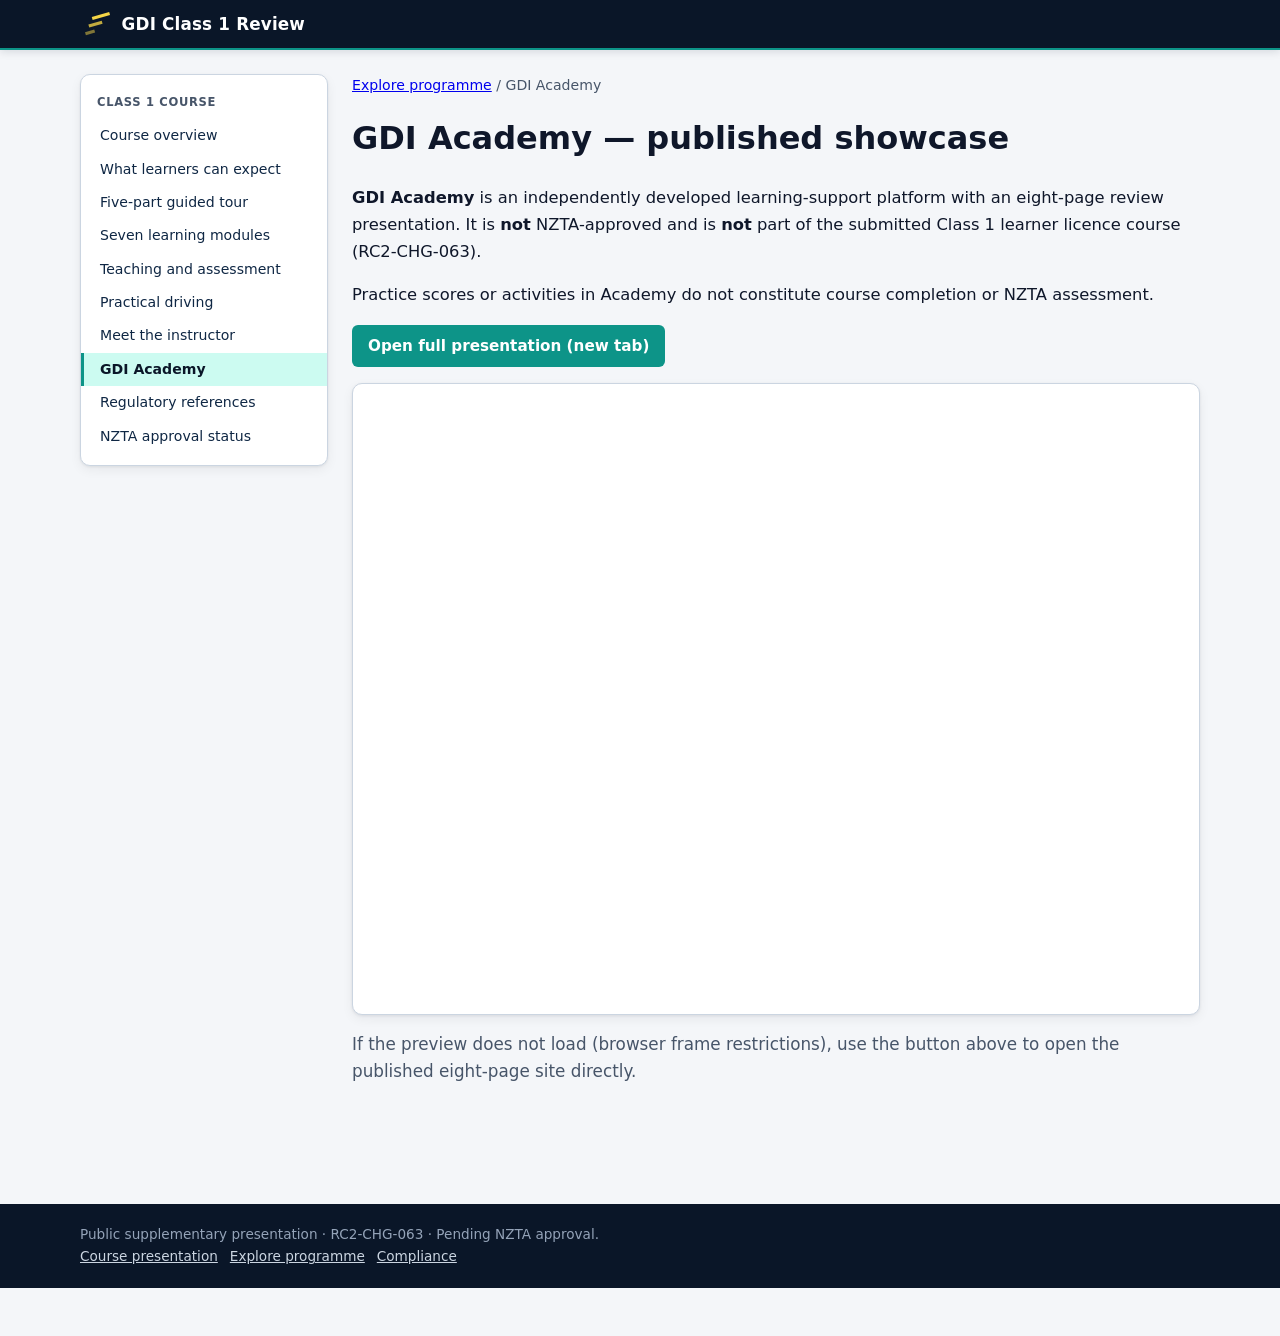
==== academy-presentation.html @ 6e03c8e2 "Publish WP-034 public-safe Class 1 review presentation. Replace the three-file overview with the con" ====
<!DOCTYPE html>
<html lang="en-NZ">
<head>
  <meta charset="utf-8">
  <meta name="viewport" content="width=device-width, initial-scale=1">
  <title>GDI Academy — GDI Class 1 NZTA Review</title>
  <link rel="stylesheet" href="assets/css/main.css">
  <link rel="stylesheet" href="assets/css/portal.css">
  <link rel="stylesheet" href="assets/css/premium.css">
  <link rel="stylesheet" href="assets/css/ux031.css">
  <link rel="stylesheet" href="assets/css/ux032.css">
  <link rel="stylesheet" href="assets/css/ux033.css">
</head>
<body class="premium-portal">
  <a class="skip-link" href="#main">Skip to content</a>
  <header class="site-header site-header--compact">
    <div class="wrap header-bar">
      <a class="brand-lockup" href="index.html">
        <img class="brand-logo" src="assets/brand/gdi-logo.svg" alt="" width="32" height="32">
        <span>GDI Class 1 Review</span>
      </a>
    </div>
  </header>
  <main id="main" class="wrap content-page">
    <div class="portal-shell">
      <button type="button" class="sidebar-toggle" aria-expanded="false" aria-controls="course-sidebar">Course menu</button>
      <aside id="course-sidebar" class="course-sidebar" aria-label="Course navigation">
  <p class="course-sidebar__label">Class 1 course</p>
  <ul><li><a href="index.html#course-overview" class="sidebar-link" data-nav="overview">Course overview</a></li><li><a href="index.html#course-expectations" class="sidebar-link" data-nav="expectations">What learners can expect</a></li><li><a href="index.html#guided-tour" class="sidebar-link" data-nav="guided-tour">Five-part guided tour</a></li><li><a href="index.html#module-progression" class="sidebar-link" data-nav="modules">Seven learning modules</a></li><li><a href="index.html#part-3" class="sidebar-link" data-nav="teaching">Teaching and assessment</a></li><li><a href="routes-evidence.html" class="sidebar-link">Practical driving</a></li><li><a href="instructor-review.html" class="sidebar-link">Meet the instructor</a></li><li><a href="academy-presentation.html" class="sidebar-link is-active">GDI Academy</a></li><li><a href="document-library.html" class="sidebar-link">Regulatory references</a></li><li><a href="nzta-status.html" class="sidebar-link">NZTA approval status</a></li></ul>
</aside>
      <div class="portal-content portal-content--wide">
        <p class="breadcrumb"><a href="explore.html">Explore programme</a> / GDI Academy</p>
<h1>GDI Academy — published showcase</h1>
<div class="prose">
<p><strong>GDI Academy</strong> is an independently developed learning-support platform with an eight-page review presentation. It is <strong>not</strong> NZTA-approved and is <strong>not</strong> part of the submitted Class 1 learner licence course (RC2-CHG-063).</p>
<p>Practice scores or activities in Academy do not constitute course completion or NZTA assessment.</p>
</div>
<p><a class="btn-primary" href="https://dammy78.github.io/gdi-academy-review-presentation/" target="_blank" rel="noopener noreferrer">Open full presentation (new tab)</a></p>
<div class="academy-frame-wrap">
  <iframe class="academy-frame" title="GDI Academy review presentation preview"
    src="https://dammy78.github.io/gdi-academy-review-presentation/" loading="lazy"
    referrerpolicy="no-referrer-when-downgrade"></iframe>
</div>
<p class="hero-lead">If the preview does not load (browser frame restrictions), use the button above to open the published eight-page site directly.</p>

      </div>
    </div>
  </main>
  <footer class="site-footer">
    <div class="wrap">
      <p>Public supplementary presentation · RC2-CHG-063 · Pending NZTA approval.</p>
      <p class="utility-footer-nav"><a href="index.html">Course presentation</a><a href="explore.html">Explore programme</a><a href="compliance.html">Compliance</a></p>
    </div>
  </footer>
  <script src="assets/js/sidebar-nav.js" defer></script>
</body>
</html>
---- assets/css/main.css ----
:root {
  --bg: #f7f8fa;
  --surface: #fff;
  --text: #1a1f2e;
  --muted: #4a5568;
  --accent: #0b4f6c;
  --banner-bg: #7c2d12;
  --banner-fg: #fff;
  --border: #e2e8f0;
  --max: 52rem;
}

* { box-sizing: border-box; }

body {
  margin: 0;
  font-family: system-ui, -apple-system, Segoe UI, Roboto, sans-serif;
  line-height: 1.6;
  color: var(--text);
  background: var(--bg);
}

.wrap { max-width: var(--max); margin: 0 auto; padding: 0 1rem; }

.skip-link {
  position: absolute;
  left: -999px;
  top: 0;
  background: var(--accent);
  color: #fff;
  padding: 0.5rem 1rem;
}
.skip-link:focus { left: 0; z-index: 100; }

.site-header {
  background: var(--surface);
  border-bottom: 1px solid var(--border);
  padding: 1rem 0 0.5rem;
}

.site-title {
  font-weight: 700;
  font-size: 1.15rem;
  color: var(--accent);
  text-decoration: none;
}

.status-banner {
  margin: 0.75rem 0;
  padding: 0.75rem 1rem;
  background: var(--banner-bg);
  color: var(--banner-fg);
  border-radius: 6px;
}
.status-banner__primary {
  margin: 0;
  font-weight: 700;
  letter-spacing: 0.02em;
}
.status-banner__meta { margin: 0.35rem 0 0; font-size: 0.9rem; opacity: 0.95; }
.status-banner__legal { margin: 0.5rem 0 0; font-size: 0.85rem; line-height: 1.45; opacity: 0.95; }

.site-nav { margin: 0.5rem 0 1rem; }

.nav-toggle {
  display: none;
  width: 100%;
  padding: 0.6rem;
  font-size: 1rem;
  border: 1px solid var(--border);
  background: var(--bg);
  border-radius: 6px;
}

.nav-menu {
  list-style: none;
  margin: 0;
  padding: 0;
  display: flex;
  flex-wrap: wrap;
  gap: 0.35rem 0.75rem;
}
.nav-menu a {
  color: var(--accent);
  text-decoration: none;
  font-size: 0.92rem;
}
.nav-menu a:hover { text-decoration: underline; }
.nav-group {
  width: 100%;
  font-size: 0.75rem;
  text-transform: uppercase;
  letter-spacing: 0.06em;
  color: var(--muted);
  margin-top: 0.25rem;
}

.site-main { padding: 1.5rem 1rem 3rem; }

.content {
  background: var(--surface);
  padding: 1.5rem;
  border-radius: 8px;
  border: 1px solid var(--border);
}

.content h1 { margin-top: 0; font-size: 1.65rem; }
.content h2 { font-size: 1.25rem; margin-top: 1.75rem; }
.content table {
  width: 100%;
  border-collapse: collapse;
  font-size: 0.9rem;
  margin: 1rem 0;
}
.content th, .content td {
  border: 1px solid var(--border);
  padding: 0.45rem 0.5rem;
  text-align: left;
  vertical-align: top;
}
.content th { background: #edf2f7; }

.site-footer {
  padding: 1.5rem 1rem 2.5rem;
  font-size: 0.88rem;
  color: var(--muted);
}
.footer-disclaimer {
  border-left: 3px solid var(--accent);
  padding-left: 0.75rem;
  margin: 0 0 0.75rem;
}

@media (max-width: 720px) {
  .nav-toggle { display: block; }
  .nav-menu {
    display: none;
    flex-direction: column;
    padding: 0.5rem 0;
  }
  .nav-menu.is-open { display: flex; }
  .content { padding: 1rem; }
  .content table { display: block; overflow-x: auto; }
}
---- assets/css/portal.css ----
.local-only-notice {
  margin: 1rem 0 1.25rem;
  padding: 1rem 1.1rem;
  border: 2px dashed #7c2d12;
  background: #fff7ed;
  border-radius: 6px;
  font-size: 0.95rem;
}

.content-page h1 { margin-top: 0.25rem; }

.pdf-list { padding-left: 1.25rem; }
.pdf-list li { margin: 0.5rem 0; }

.data-table {
  width: 100%;
  border-collapse: collapse;
  margin: 1rem 0;
  font-size: 0.95rem;
}
.data-table th,
.data-table td {
  border: 1px solid var(--border, #e2e8f0);
  padding: 0.5rem 0.65rem;
  text-align: left;
}
.data-table th { background: #f1f5f9; }

.site-footer {
  margin: 2rem auto 3rem;
  font-size: 0.85rem;
  color: var(--muted, #4a5568);
}

.nav-menu a.active {
  font-weight: 700;
  text-decoration: underline;
}
---- assets/css/premium.css ----
/* GDI Class 1 private review portal — premium design system (WP-029) */
:root {
  --navy-900: #0a1628;
  --navy-800: #0f2744;
  --navy-700: #163656;
  --teal-500: #0d9488;
  --teal-400: #14b8a6;
  --teal-100: #ccfbf1;
  --surface: #ffffff;
  --bg: #f4f6f9;
  --text: #0f172a;
  --muted: #475569;
  --border: #cbd5e1;
  --max: 72rem;
  --radius: 10px;
  --shadow: 0 1px 3px rgba(10, 22, 40, 0.08), 0 4px 12px rgba(10, 22, 40, 0.06);
}

body.premium-portal {
  background: var(--bg);
  color: var(--text);
  font-family: "Segoe UI", system-ui, -apple-system, Roboto, "Helvetica Neue", Arial, sans-serif;
}

.premium-portal .wrap { max-width: var(--max); }

.premium-portal .site-header {
  background: linear-gradient(180deg, var(--navy-900) 0%, var(--navy-800) 100%);
  border-bottom: 3px solid var(--teal-500);
  color: #fff;
  padding: 0;
}

.premium-portal .header-inner {
  padding: 1rem 1rem 0.75rem;
}

.premium-portal .brand-row {
  display: flex;
  align-items: center;
  gap: 0.75rem;
  flex-wrap: wrap;
}

.premium-portal .brand-logo { height: 36px; width: auto; }

.premium-portal .site-title {
  color: #fff;
  font-size: 1.2rem;
  font-weight: 700;
  text-decoration: none;
  letter-spacing: 0.01em;
}

.premium-portal .site-tagline {
  margin: 0.25rem 0 0;
  font-size: 0.9rem;
  color: #cbd5e1;
  width: 100%;
}

.premium-portal .status-banner {
  margin: 0.75rem 0 0;
  padding: 0.65rem 1rem;
  background: rgba(13, 148, 136, 0.15);
  border: 1px solid var(--teal-400);
  border-radius: var(--radius);
  color: #ecfeff;
}

.premium-portal .status-banner__primary {
  margin: 0;
  font-weight: 600;
  font-size: 0.92rem;
}

.premium-portal .status-banner__meta {
  margin: 0.35rem 0 0;
  font-size: 0.85rem;
  opacity: 0.95;
}

.premium-portal .security-notice {
  margin: 0 0 1.25rem;
  padding: 0.75rem 1rem;
  background: #fff7ed;
  border-left: 4px solid #ea580c;
  border-radius: 0 var(--radius) var(--radius) 0;
  font-size: 0.9rem;
  color: #7c2d12;
}

.premium-portal .site-nav {
  background: var(--navy-700);
  margin: 0;
  padding: 0 1rem;
}

.premium-portal .nav-toggle {
  display: none;
  margin: 0.5rem 0;
  width: 100%;
  padding: 0.55rem;
  background: var(--navy-900);
  color: #fff;
  border: 1px solid #334155;
  border-radius: 6px;
}

.premium-portal .nav-menu {
  display: flex;
  flex-wrap: wrap;
  gap: 0.15rem 0.5rem;
  list-style: none;
  margin: 0;
  padding: 0.5rem 0;
}

.premium-portal .nav-menu a {
  color: #e2e8f0;
  text-decoration: none;
  padding: 0.35rem 0.65rem;
  border-radius: 6px;
  font-size: 0.88rem;
}

.premium-portal .nav-menu a:hover,
.premium-portal .nav-menu a:focus {
  background: rgba(255, 255, 255, 0.1);
  color: #fff;
}

.premium-portal .nav-menu a.active {
  background: var(--teal-500);
  color: #fff;
  font-weight: 600;
}

.premium-portal .content-page { padding: 1.5rem 1rem 2.5rem; }

.premium-portal .hero {
  background: var(--surface);
  border-radius: var(--radius);
  box-shadow: var(--shadow);
  padding: 1.5rem 1.75rem;
  margin-bottom: 1.5rem;
  border-top: 4px solid var(--teal-500);
}

.premium-portal .hero h1 {
  margin: 0 0 0.5rem;
  font-size: 1.65rem;
  color: var(--navy-900);
}

.premium-portal .hero-lead { font-size: 1.05rem; color: var(--muted); margin: 0 0 1rem; }

.premium-portal .card-grid {
  display: grid;
  grid-template-columns: repeat(auto-fill, minmax(260px, 1fr));
  gap: 1rem;
  margin: 1rem 0 2rem;
}

.premium-portal .nav-card {
  display: block;
  background: var(--surface);
  border: 1px solid var(--border);
  border-radius: var(--radius);
  padding: 1.1rem 1.2rem;
  text-decoration: none;
  color: var(--text);
  box-shadow: var(--shadow);
  transition: border-color 0.15s, box-shadow 0.15s;
}

.premium-portal .nav-card:hover,
.premium-portal .nav-card:focus {
  border-color: var(--teal-500);
  box-shadow: 0 4px 16px rgba(13, 148, 136, 0.15);
  outline: none;
}

.premium-portal .nav-card h2 {
  margin: 0 0 0.35rem;
  font-size: 1.05rem;
  color: var(--navy-800);
}

.premium-portal .nav-card p {
  margin: 0;
  font-size: 0.88rem;
  color: var(--muted);
  line-height: 1.45;
}

.premium-portal .nav-card--accent {
  border-color: var(--teal-400);
  background: linear-gradient(135deg, #f0fdfa 0%, #fff 55%);
}

.premium-portal .nav-card .card-tag {
  display: inline-block;
  font-size: 0.7rem;
  font-weight: 600;
  text-transform: uppercase;
  letter-spacing: 0.04em;
  color: var(--teal-500);
  margin-bottom: 0.35rem;
}

.premium-portal .site-footer {
  background: var(--navy-900);
  color: #94a3b8;
  padding: 1.25rem 1rem;
  font-size: 0.85rem;
  margin-top: 2rem;
}

.premium-portal .site-footer p { margin: 0; }

.premium-portal .academy-frame-wrap {
  background: var(--surface);
  border: 1px solid var(--border);
  border-radius: var(--radius);
  overflow: hidden;
  box-shadow: var(--shadow);
  margin: 1rem 0;
}

.premium-portal .academy-frame {
  width: 100%;
  min-height: 480px;
  height: 70vh;
  border: 0;
  display: block;
}

.premium-portal .btn-primary {
  display: inline-block;
  background: var(--teal-500);
  color: #fff;
  padding: 0.55rem 1rem;
  border-radius: 6px;
  text-decoration: none;
  font-weight: 600;
  font-size: 0.95rem;
}

.premium-portal .btn-primary:hover { background: var(--teal-400); color: #fff; }

.premium-portal .btn-secondary {
  display: inline-block;
  border: 1px solid var(--border);
  padding: 0.5rem 0.9rem;
  border-radius: 6px;
  text-decoration: none;
  color: var(--navy-800);
  background: #fff;
  margin-right: 0.5rem;
}

@media (max-width: 768px) {
  .premium-portal .nav-toggle { display: block; }
  .premium-portal .nav-menu {
    display: none;
    flex-direction: column;
    padding-bottom: 0.75rem;
  }
  .premium-portal .nav-menu.is-open { display: flex; }
  .premium-portal .hero h1 { font-size: 1.35rem; }
  .premium-portal .academy-frame { min-height: 360px; height: 50vh; }
}

.premium-portal .visually-hidden {
  position: absolute;
  width: 1px;
  height: 1px;
  padding: 0;
  margin: -1px;
  overflow: hidden;
  clip: rect(0, 0, 0, 0);
  border: 0;
}
---- assets/css/ux031.css ----
/* WP-031 — guided presentation, explore hub, evidence library UX */

.premium-portal .content-page--guided {
  max-width: 42rem;
  margin-left: auto;
  margin-right: auto;
}

.premium-portal .content-page--wide {
  max-width: var(--max);
}

.premium-portal .level-strip {
  display: flex;
  flex-wrap: wrap;
  gap: 0.5rem;
  margin: 0 0 1.25rem;
  font-size: 0.8rem;
}

.premium-portal .level-pill {
  padding: 0.35rem 0.65rem;
  border-radius: 999px;
  background: var(--surface);
  border: 1px solid var(--border);
  color: var(--muted);
  text-decoration: none;
}

.premium-portal .level-pill.is-active {
  background: var(--teal-100);
  border-color: var(--teal-500);
  color: var(--navy-800);
  font-weight: 600;
}

.premium-portal .journey-progress {
  list-style: none;
  margin: 0 0 1.5rem;
  padding: 0;
  display: flex;
  flex-direction: column;
  gap: 0.35rem;
}

.premium-portal .journey-progress a {
  display: flex;
  align-items: baseline;
  gap: 0.5rem;
  padding: 0.5rem 0.75rem;
  background: var(--surface);
  border-radius: 8px;
  border: 1px solid var(--border);
  text-decoration: none;
  color: var(--navy-800);
  font-size: 0.92rem;
}

.premium-portal .journey-progress a:hover {
  border-color: var(--teal-500);
}

.premium-portal .journey-progress .step-num {
  flex-shrink: 0;
  width: 1.5rem;
  height: 1.5rem;
  line-height: 1.5rem;
  text-align: center;
  border-radius: 50%;
  background: var(--navy-800);
  color: #fff;
  font-size: 0.75rem;
  font-weight: 700;
}

.premium-portal .story-section {
  margin: 2rem 0;
  padding: 1.5rem 0 0;
  border-top: 1px solid var(--border);
}

.premium-portal .story-section:first-of-type {
  border-top: 0;
  padding-top: 0;
}

.premium-portal .story-section h2 {
  margin: 0 0 0.75rem;
  font-size: 1.35rem;
  color: var(--navy-900);
}

.premium-portal .story-section h3 {
  margin: 1.25rem 0 0.5rem;
  font-size: 1.05rem;
  color: var(--navy-800);
}

.premium-portal .prose {
  font-size: 1.02rem;
  line-height: 1.65;
  color: var(--text);
}

.premium-portal .prose p {
  margin: 0 0 1rem;
}

.premium-portal .prose ul,
.premium-portal .prose ol {
  margin: 0 0 1rem;
  padding-left: 1.25rem;
}

.premium-portal .callout {
  background: var(--surface);
  border-left: 4px solid var(--teal-500);
  padding: 0.85rem 1rem;
  margin: 1rem 0;
  border-radius: 0 var(--radius) var(--radius) 0;
  font-size: 0.95rem;
}

.premium-portal .callout--muted {
  border-left-color: var(--border);
  color: var(--muted);
}

.premium-portal .module-journey {
  list-style: none;
  margin: 1rem 0;
  padding: 0;
  display: flex;
  flex-direction: column;
  gap: 0.65rem;
}

.premium-portal .module-journey li {
  background: var(--surface);
  border: 1px solid var(--border);
  border-radius: var(--radius);
  padding: 0.85rem 1rem;
  box-shadow: var(--shadow);
}

.premium-portal .module-journey strong {
  display: block;
  color: var(--navy-800);
  margin-bottom: 0.25rem;
}

.premium-portal .module-journey span {
  font-size: 0.9rem;
  color: var(--muted);
}

.premium-portal .explore-grid {
  display: grid;
  grid-template-columns: repeat(auto-fill, minmax(280px, 1fr));
  gap: 1rem;
  margin: 1.5rem 0;
}

.premium-portal .explore-card {
  background: var(--surface);
  border: 1px solid var(--border);
  border-radius: var(--radius);
  padding: 1.15rem 1.25rem;
  box-shadow: var(--shadow);
}

.premium-portal .explore-card h2 {
  margin: 0 0 0.5rem;
  font-size: 1.1rem;
}

.premium-portal .explore-card p {
  margin: 0 0 0.75rem;
  font-size: 0.92rem;
  color: var(--muted);
  line-height: 1.5;
}

.premium-portal .explore-card--accent {
  border-color: var(--teal-400);
  background: linear-gradient(135deg, #f0fdfa 0%, #fff 55%);
}

.premium-portal .breadcrumb {
  font-size: 0.88rem;
  color: var(--muted);
  margin: 0 0 1rem;
}

.premium-portal .explore-card .card-actions {
  display: flex;
  flex-wrap: wrap;
  gap: 0.5rem;
}

.premium-portal .btn-text {
  font-size: 0.9rem;
  color: var(--teal-500);
  font-weight: 600;
  text-decoration: none;
}

.premium-portal .btn-text:hover {
  text-decoration: underline;
}

.premium-portal .security-notice--compact {
  margin: 0 0 1rem;
  padding: 0.5rem 0.75rem;
  font-size: 0.85rem;
  background: #f8fafc;
  border-left: 3px solid #94a3b8;
  color: var(--muted);
}

.premium-portal .status-banner--compact {
  margin: 0.5rem 0 0;
  padding: 0.45rem 0.75rem;
  font-size: 0.88rem;
}

.premium-portal .status-banner--compact .status-banner__meta {
  display: none;
}

.premium-portal .utility-footer-nav {
  margin-top: 0.75rem;
  font-size: 0.85rem;
}

.premium-portal .utility-footer-nav a {
  color: #cbd5e1;
  margin-right: 0.75rem;
}

.premium-portal .evidence-intro {
  max-width: 40rem;
  margin-bottom: 1.25rem;
}

.premium-portal .cat-details {
  margin-bottom: 0.5rem;
  background: var(--surface);
  border: 1px solid var(--border);
  border-radius: var(--radius);
}

.premium-portal .cat-details summary {
  cursor: pointer;
  padding: 0.65rem 1rem;
  font-weight: 600;
  color: var(--navy-800);
  list-style: none;
}

.premium-portal .cat-details summary::-webkit-details-marker {
  display: none;
}

.premium-portal .cat-details summary::before {
  content: "▸ ";
  color: var(--teal-500);
}

.premium-portal .cat-details[open] summary::before {
  content: "▾ ";
}

.premium-portal .cat-details .doc-list {
  margin: 0;
  padding: 0 1rem 0.75rem;
}

.premium-portal .diagram-flow {
  display: flex;
  flex-wrap: wrap;
  gap: 0.5rem;
  align-items: center;
  margin: 1rem 0;
  font-size: 0.88rem;
}

.premium-portal .diagram-flow span {
  background: var(--teal-100);
  color: var(--navy-800);
  padding: 0.35rem 0.6rem;
  border-radius: 6px;
}

.premium-portal .diagram-flow .arrow {
  background: none;
  color: var(--muted);
  padding: 0;
}

@media (min-width: 769px) {
  .premium-portal .journey-progress {
    flex-direction: row;
    flex-wrap: wrap;
  }
  .premium-portal .journey-progress a {
    flex: 1 1 9rem;
    flex-direction: column;
    align-items: flex-start;
  }
}
---- assets/css/ux032.css ----
/* WP-032 — premium homepage & compact chrome */

.premium-portal.page-home .security-notice {
  display: none;
}

.premium-portal .site-header--compact {
  position: sticky;
  top: 0;
  z-index: 100;
  background: var(--navy-900);
  border-bottom: 2px solid var(--teal-500);
  box-shadow: 0 2px 8px rgba(10, 22, 40, 0.12);
}

.premium-portal .site-header--compact .header-bar {
  display: flex;
  align-items: center;
  justify-content: space-between;
  gap: 1rem;
  padding: 0.5rem 1rem;
  flex-wrap: wrap;
}

.premium-portal .brand-lockup {
  display: flex;
  align-items: center;
  gap: 0.6rem;
  text-decoration: none;
  color: #fff;
  font-weight: 700;
  font-size: 1.05rem;
  letter-spacing: 0.01em;
}

.premium-portal .brand-lockup .brand-logo {
  height: 32px;
  width: auto;
}

.premium-portal .site-header--compact .site-nav {
  background: transparent;
  padding: 0;
  margin: 0;
  flex: 1 1 auto;
  display: flex;
  justify-content: flex-end;
}

.premium-portal .site-header--compact .nav-menu {
  padding: 0;
  justify-content: flex-end;
}

.premium-portal .site-header--compact .nav-menu a {
  font-size: 0.86rem;
  padding: 0.4rem 0.55rem;
}

.premium-portal .site-header--compact .nav-toggle {
  margin: 0;
  width: auto;
  min-width: 5rem;
}

.premium-portal .page-home .content-page {
  padding-top: 1.25rem;
}

.premium-portal .reg-notice {
  margin: 0 0 1.25rem;
  padding: 0.5rem 0.75rem;
  font-size: 0.82rem;
  color: var(--muted);
  background: var(--surface);
  border: 1px solid var(--border);
  border-radius: 6px;
  line-height: 1.45;
}

.premium-portal .home-intro h1 {
  margin: 0 0 0.5rem;
  font-size: clamp(1.45rem, 3vw, 1.85rem);
  color: var(--navy-900);
  line-height: 1.2;
}

.premium-portal .home-lead {
  margin: 0 0 1.5rem;
  font-size: 1.05rem;
  line-height: 1.6;
  color: var(--muted);
  max-width: 40rem;
}

.premium-portal .home-card-grid {
  display: grid;
  grid-template-columns: 1fr;
  gap: 1rem;
  margin: 0 0 2rem;
}

@media (min-width: 600px) {
  .premium-portal .home-card-grid {
    grid-template-columns: repeat(2, 1fr);
  }
}

@media (min-width: 960px) {
  .premium-portal .home-card-grid {
    grid-template-columns: repeat(3, 1fr);
  }
}

.premium-portal .home-card {
  display: flex;
  flex-direction: column;
  gap: 0.5rem;
  background: var(--surface);
  border: 1px solid var(--border);
  border-radius: var(--radius);
  padding: 1.15rem 1.2rem;
  text-decoration: none;
  color: var(--text);
  box-shadow: var(--shadow);
  transition: border-color 0.15s, box-shadow 0.15s, transform 0.15s;
  min-height: 100%;
}

.premium-portal .home-card:hover,
.premium-portal .home-card:focus-visible {
  border-color: var(--teal-500);
  box-shadow: 0 6px 20px rgba(13, 148, 136, 0.14);
  transform: translateY(-2px);
  outline: none;
}

.premium-portal .home-card__icon {
  width: 2.25rem;
  height: 2.25rem;
  color: var(--teal-500);
}

.premium-portal .home-card h2 {
  margin: 0;
  font-size: 1.05rem;
  color: var(--navy-800);
}

.premium-portal .home-card p {
  margin: 0;
  font-size: 0.9rem;
  line-height: 1.45;
  color: var(--muted);
  flex: 1;
}

.premium-portal .home-card__cta {
  font-size: 0.88rem;
  font-weight: 600;
  color: var(--teal-500);
  margin-top: 0.25rem;
}

.premium-portal .home-card--accent {
  border-color: var(--teal-400);
  background: linear-gradient(160deg, #f0fdfa 0%, #fff 70%);
}

.premium-portal .module-track {
  margin: 0 0 2rem;
  padding: 1.25rem 0 0;
  border-top: 1px solid var(--border);
}

.premium-portal .module-track h2 {
  margin: 0 0 1rem;
  font-size: 1.2rem;
  color: var(--navy-900);
}

.premium-portal .module-track__list {
  list-style: none;
  margin: 0;
  padding: 0;
  display: grid;
  gap: 0.5rem;
}

@media (min-width: 768px) {
  .premium-portal .module-track__list {
    grid-template-columns: repeat(2, 1fr);
  }
}

@media (min-width: 1100px) {
  .premium-portal .module-track__list {
    grid-template-columns: repeat(3, 1fr);
  }
}

.premium-portal .module-track__list a {
  display: block;
  padding: 0.65rem 0.85rem;
  background: var(--surface);
  border: 1px solid var(--border);
  border-radius: 8px;
  text-decoration: none;
  color: var(--navy-800);
  font-size: 0.9rem;
  line-height: 1.4;
  transition: border-color 0.15s;
}

.premium-portal .module-track__list a:hover,
.premium-portal .module-track__list a:focus-visible {
  border-color: var(--teal-500);
  outline: none;
}

.premium-portal .module-track__list strong {
  display: block;
  font-size: 0.82rem;
  color: var(--teal-500);
  margin-bottom: 0.15rem;
}

.premium-portal .module-track__note {
  margin: 0.75rem 0 0;
  font-size: 0.88rem;
  color: var(--muted);
}

.premium-portal .guided-tour-panel {
  margin: 1rem 0 2rem;
  background: var(--surface);
  border: 1px solid var(--border);
  border-radius: var(--radius);
  padding: 0 1rem 1rem;
}

.premium-portal .guided-tour-panel summary {
  cursor: pointer;
  font-weight: 600;
  padding: 0.85rem 0;
  color: var(--navy-800);
}

.premium-portal .guided-tour-panel[open] summary {
  border-bottom: 1px solid var(--border);
  margin-bottom: 1rem;
}

.premium-portal .page-home .level-strip {
  display: none;
}

.premium-portal .site-header:not(.site-header--compact) .header-inner .site-tagline {
  display: none;
}

@media (max-width: 768px) {
  .premium-portal .site-header--compact .header-bar {
    flex-direction: column;
    align-items: stretch;
  }
  .premium-portal .site-header--compact .site-nav {
    justify-content: stretch;
  }
}
---- assets/css/ux033.css ----
/* WP-033 — left sidebar course navigation */

.premium-portal .site-header--compact .site-nav {
  display: none;
}

.premium-portal .portal-shell {
  display: grid;
  grid-template-columns: minmax(0, 1fr);
  gap: 0;
  max-width: var(--max);
  margin: 0 auto;
  padding: 0 1rem 2rem;
  align-items: start;
}

@media (min-width: 960px) {
  .premium-portal .portal-shell {
    grid-template-columns: 15.5rem minmax(0, 1fr);
    gap: 1.5rem;
  }
}

.premium-portal .sidebar-toggle {
  display: flex;
  align-items: center;
  justify-content: center;
  width: 100%;
  margin: 0 0 0.75rem;
  padding: 0.55rem 1rem;
  font-weight: 600;
  font-size: 0.9rem;
  background: var(--navy-800);
  color: #fff;
  border: none;
  border-radius: 8px;
  cursor: pointer;
}

@media (min-width: 960px) {
  .premium-portal .sidebar-toggle {
    display: none;
  }
}

.premium-portal .course-sidebar {
  background: var(--surface);
  border: 1px solid var(--border);
  border-radius: var(--radius);
  box-shadow: var(--shadow);
  padding: 0.75rem 0;
  max-height: calc(100vh - 4.5rem);
  overflow-y: auto;
  position: sticky;
  top: 3.25rem;
}

@media (max-width: 959px) {
  .premium-portal .course-sidebar {
    display: none;
    position: fixed;
    left: 0;
    right: 0;
    top: 3.25rem;
    z-index: 90;
    max-height: min(70vh, 28rem);
    margin: 0 1rem;
    border-radius: 0 0 var(--radius) var(--radius);
  }
  .premium-portal .course-sidebar.is-open {
    display: block;
  }
}

.premium-portal .course-sidebar__label {
  margin: 0;
  padding: 0.35rem 1rem 0.5rem;
  font-size: 0.72rem;
  font-weight: 700;
  text-transform: uppercase;
  letter-spacing: 0.06em;
  color: var(--muted);
}

.premium-portal .course-sidebar ul {
  list-style: none;
  margin: 0;
  padding: 0;
}

.premium-portal .course-sidebar a {
  display: block;
  padding: 0.45rem 1rem;
  font-size: 0.88rem;
  color: var(--navy-800);
  text-decoration: none;
  border-left: 3px solid transparent;
  line-height: 1.35;
}

.premium-portal .course-sidebar a:hover,
.premium-portal .course-sidebar a:focus-visible {
  background: #f1f5f9;
  outline: none;
}

.premium-portal .course-sidebar a.is-active {
  border-left-color: var(--teal-500);
  background: var(--teal-100);
  font-weight: 600;
  color: var(--navy-900);
}

.premium-portal .portal-content {
  min-width: 0;
  max-width: 42rem;
}

.premium-portal .portal-content--wide {
  max-width: none;
}

.premium-portal .expectations-highlight {
  background: linear-gradient(135deg, #f0fdfa 0%, #fff 45%);
  border: 1px solid var(--teal-400);
  border-radius: var(--radius);
  padding: 1.25rem 1.35rem;
  margin: 0 0 2rem;
  box-shadow: var(--shadow);
}

.premium-portal .expectations-highlight h2 {
  margin: 0 0 0.75rem;
  font-size: 1.25rem;
  color: var(--navy-900);
}

.premium-portal .expectations-stats {
  display: grid;
  grid-template-columns: repeat(2, 1fr);
  gap: 0.65rem;
  margin: 1rem 0 0;
  padding: 0;
}

@media (min-width: 600px) {
  .premium-portal .expectations-stats {
    grid-template-columns: repeat(4, 1fr);
  }
}

.premium-portal .expectations-stats div {
  background: var(--surface);
  border: 1px solid var(--border);
  border-radius: 8px;
  padding: 0.65rem 0.75rem;
  text-align: center;
}

.premium-portal .expectations-stats strong {
  display: block;
  font-size: 1.1rem;
  color: var(--teal-500);
}

.premium-portal .expectations-stats span {
  font-size: 0.78rem;
  color: var(--muted);
  line-height: 1.3;
}

.premium-portal .guided-tour {
  margin: 0 0 2rem;
}

.premium-portal .guided-tour > h2 {
  margin: 0 0 0.5rem;
  font-size: 1.35rem;
  color: var(--navy-900);
}

.premium-portal .guided-tour__lead {
  margin: 0 0 1.25rem;
  color: var(--muted);
  font-size: 0.95rem;
}

.premium-portal .tour-step-nav {
  display: flex;
  flex-wrap: wrap;
  gap: 0.35rem;
  margin: 0 0 1.25rem;
  list-style: none;
  padding: 0;
}

.premium-portal .tour-step-nav a {
  font-size: 0.82rem;
  padding: 0.35rem 0.6rem;
  background: var(--surface);
  border: 1px solid var(--border);
  border-radius: 999px;
  text-decoration: none;
  color: var(--navy-800);
}

.premium-portal .tour-step-nav a:hover {
  border-color: var(--teal-500);
}

.premium-portal .tour-card {
  background: var(--surface);
  border: 1px solid var(--border);
  border-radius: var(--radius);
  padding: 1.15rem 1.25rem;
  margin-bottom: 1rem;
  box-shadow: var(--shadow);
  scroll-margin-top: 5rem;
}

.premium-portal .tour-card__badge {
  display: inline-block;
  font-size: 0.75rem;
  font-weight: 700;
  color: #fff;
  background: var(--navy-800);
  border-radius: 999px;
  padding: 0.2rem 0.55rem;
  margin-bottom: 0.5rem;
}

.premium-portal .tour-card h3 {
  margin: 0 0 0.65rem;
  font-size: 1.1rem;
  color: var(--navy-900);
}

.premium-portal .module-progression-visual {
  margin: 0 0 2rem;
}

.premium-portal .module-progression-visual h2 {
  font-size: 1.25rem;
  margin: 0 0 1rem;
}

.premium-portal .progression-rail {
  display: flex;
  flex-direction: column;
  gap: 0;
  border-left: 3px solid var(--teal-500);
  margin-left: 0.5rem;
  padding-left: 1rem;
}

.premium-portal .progression-rail__step {
  position: relative;
  padding: 0.65rem 0 0.85rem;
}

.premium-portal .progression-rail__step::before {
  content: "";
  position: absolute;
  left: -1.35rem;
  top: 0.85rem;
  width: 0.65rem;
  height: 0.65rem;
  border-radius: 50%;
  background: var(--teal-500);
  border: 2px solid var(--surface);
  box-shadow: 0 0 0 1px var(--teal-500);
}

.premium-portal .progression-rail__step strong {
  display: block;
  color: var(--navy-800);
  font-size: 0.92rem;
}

.premium-portal .progression-rail__step span {
  font-size: 0.85rem;
  color: var(--muted);
}

.premium-portal .academy-showcase-panel {
  background: linear-gradient(160deg, #f0fdfa 0%, #fff 70%);
  border: 1px solid var(--teal-400);
  border-radius: var(--radius);
  padding: 1.25rem;
  margin: 0 0 2rem;
}

.premium-portal .page-home .home-card-grid {
  display: none;
}

.premium-portal main.wrap {
  padding-left: 0;
  padding-right: 0;
  max-width: none;
}

.premium-portal .portal-content .content-page {
  padding: 0;
}

.premium-portal .back-to-presentation {
  display: inline-block;
  margin-bottom: 1rem;
  font-size: 0.88rem;
  color: var(--teal-500);
  text-decoration: none;
  font-weight: 600;
}

.premium-portal .back-to-presentation:hover {
  text-decoration: underline;
}
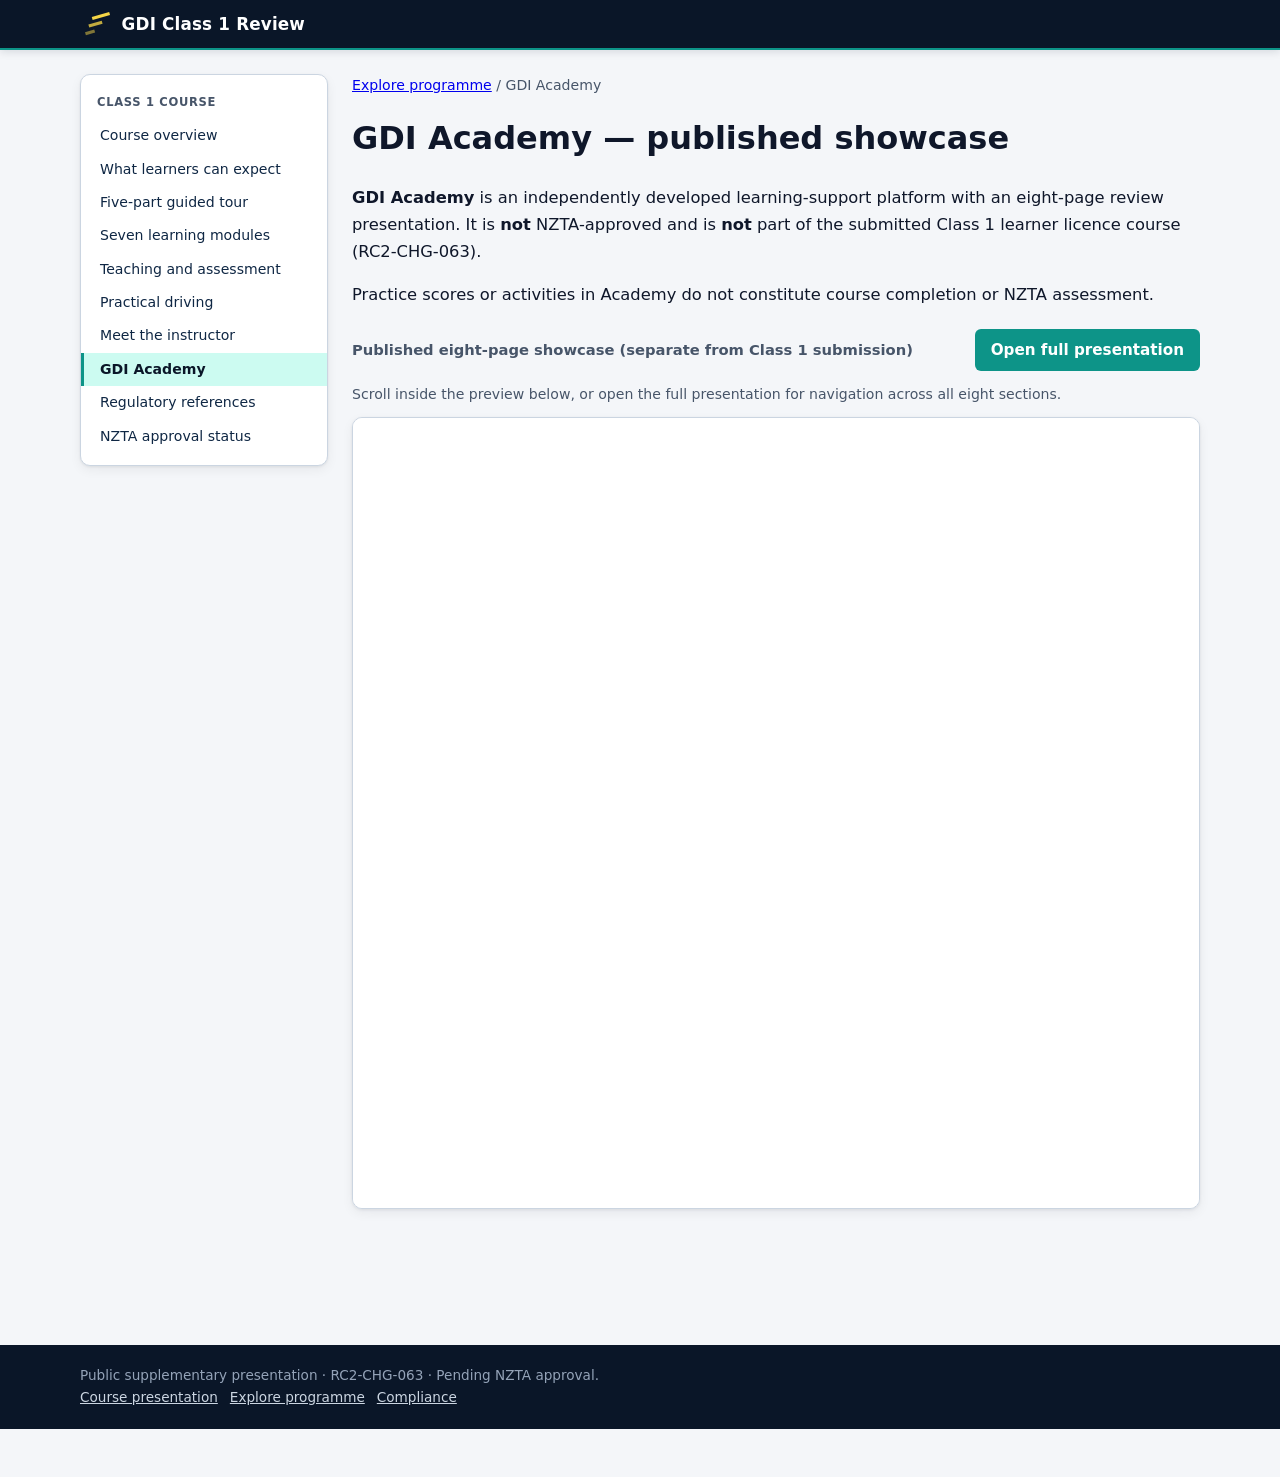
==== commit 7bc461be: "Fix Academy embed layout and maintain public-safe presentation. Use scrollable preview panel with ta" ====
--- a/academy-presentation.html
+++ b/academy-presentation.html
@@ -35,13 +35,18 @@
 <p><strong>GDI Academy</strong> is an independently developed learning-support platform with an eight-page review presentation. It is <strong>not</strong> NZTA-approved and is <strong>not</strong> part of the submitted Class 1 learner licence course (RC2-CHG-063).</p>
 <p>Practice scores or activities in Academy do not constitute course completion or NZTA assessment.</p>
 </div>
-<p><a class="btn-primary" href="https://dammy78.github.io/gdi-academy-review-presentation/" target="_blank" rel="noopener noreferrer">Open full presentation (new tab)</a></p>
-<div class="academy-frame-wrap">
-  <iframe class="academy-frame" title="GDI Academy review presentation preview"
-    src="https://dammy78.github.io/gdi-academy-review-presentation/" loading="lazy"
-    referrerpolicy="no-referrer-when-downgrade"></iframe>
+<div class="academy-embed">
+  <div class="academy-embed__toolbar">
+    <p class="academy-embed__label">Published eight-page showcase (separate from Class 1 submission)</p>
+    <a class="btn-primary" href="https://dammy78.github.io/gdi-academy-review-presentation/" target="_blank" rel="noopener noreferrer">Open full presentation</a>
+  </div>
+  <p class="academy-embed__hint">Scroll inside the preview below, or open the full presentation for navigation across all eight sections.</p>
+  <div class="academy-embed__scroller" tabindex="0" aria-label="Embedded Academy presentation preview">
+    <iframe class="academy-frame" title="GDI Academy review presentation preview"
+      src="https://dammy78.github.io/gdi-academy-review-presentation/" loading="lazy"
+      referrerpolicy="no-referrer-when-downgrade"></iframe>
+  </div>
 </div>
-<p class="hero-lead">If the preview does not load (browser frame restrictions), use the button above to open the published eight-page site directly.</p>
 
       </div>
     </div>
--- a/assets/css/premium.css
+++ b/assets/css/premium.css
@@ -219,21 +219,58 @@
 
 .premium-portal .site-footer p { margin: 0; }
 
+.premium-portal .academy-embed {
+  margin: 1.25rem 0 2rem;
+}
+
+.premium-portal .academy-embed__toolbar {
+  display: flex;
+  flex-wrap: wrap;
+  align-items: center;
+  justify-content: space-between;
+  gap: 0.75rem 1rem;
+  margin-bottom: 0.75rem;
+}
+
+.premium-portal .academy-embed__label {
+  margin: 0;
+  font-size: 0.92rem;
+  color: var(--muted);
+  font-weight: 600;
+}
+
+.premium-portal .academy-embed__hint {
+  margin: 0 0 0.75rem;
+  font-size: 0.88rem;
+  color: var(--muted);
+}
+
+.premium-portal .academy-embed__scroller {
+  background: var(--surface);
+  border: 1px solid var(--border);
+  border-radius: var(--radius);
+  box-shadow: var(--shadow);
+  overflow: auto;
+  -webkit-overflow-scrolling: touch;
+  max-height: min(920px, 88vh);
+}
+
 .premium-portal .academy-frame-wrap {
   background: var(--surface);
   border: 1px solid var(--border);
   border-radius: var(--radius);
-  overflow: hidden;
+  overflow: auto;
   box-shadow: var(--shadow);
   margin: 1rem 0;
 }
 
 .premium-portal .academy-frame {
   width: 100%;
-  min-height: 480px;
-  height: 70vh;
+  min-height: 900px;
+  height: 900px;
   border: 0;
   display: block;
+  vertical-align: top;
 }
 
 .premium-portal .btn-primary {
@@ -269,7 +306,8 @@
   }
   .premium-portal .nav-menu.is-open { display: flex; }
   .premium-portal .hero h1 { font-size: 1.35rem; }
-  .premium-portal .academy-frame { min-height: 360px; height: 50vh; }
+  .premium-portal .academy-embed__scroller { max-height: min(640px, 72vh); }
+  .premium-portal .academy-frame { min-height: 720px; height: 720px; }
 }
 
 .premium-portal .visually-hidden {
